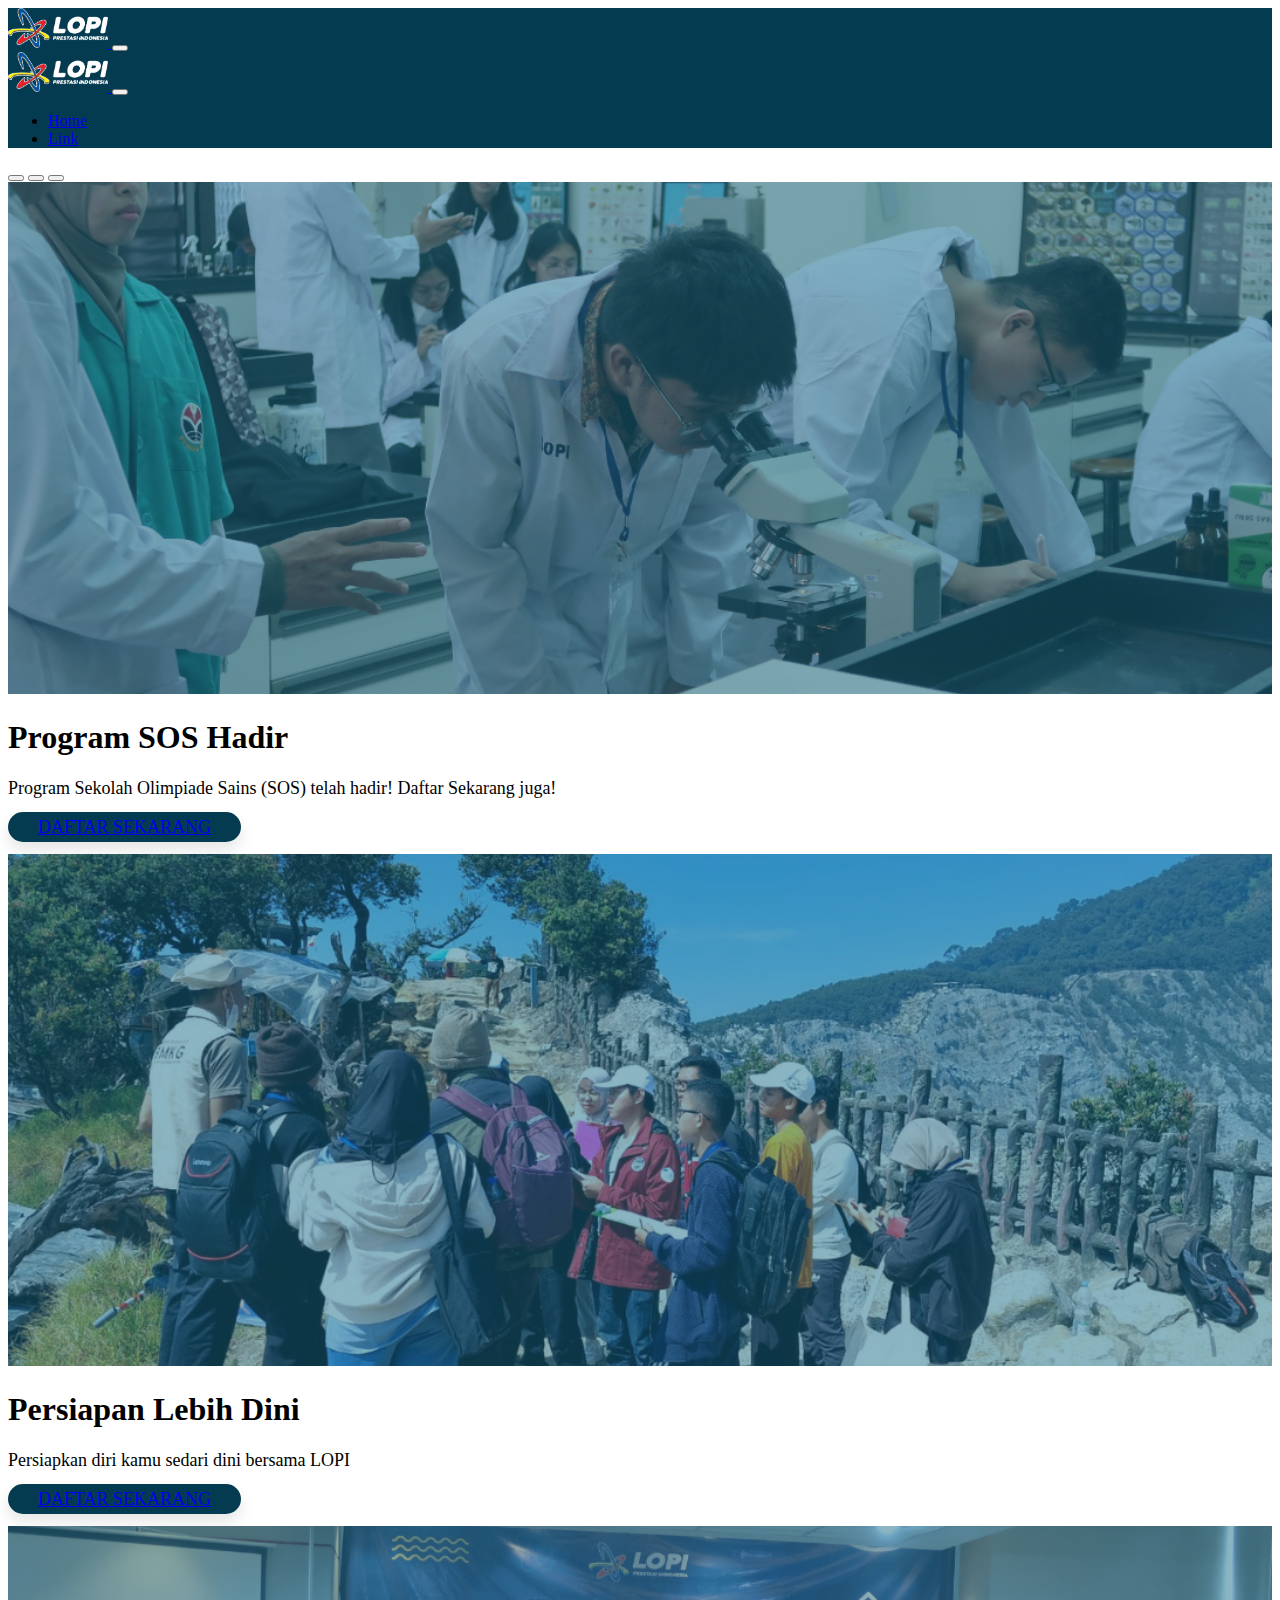
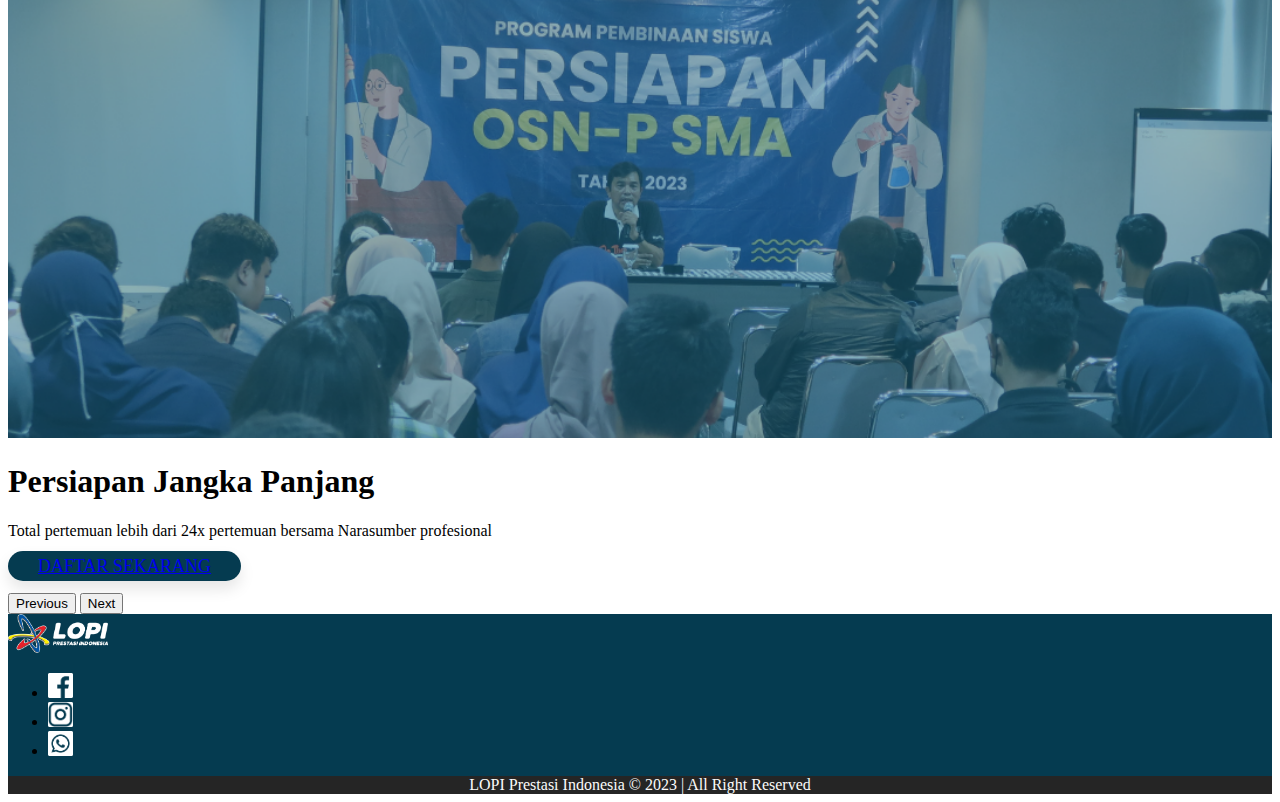
==== index.html @ d1b36021 "first innit" ====
<!DOCTYPE html>
<html lang="en">
  <head>
    <meta charset="UTF-8" />
    <meta name="viewport" content="width=device-width, initial-scale=1.0" />
    <title>LOPI Prestasi Indonesia</title>
    <!-- Own CSS -->
    <link rel="stylesheet" href="./source/style.css" />
    <!-- Bootstrap CSS -->
    <link
      href="https://cdn.jsdelivr.net/npm/bootstrap@5.3.2/dist/css/bootstrap.min.css"
      rel="stylesheet"
      integrity="sha384-T3c6CoIi6uLrA9TneNEoa7RxnatzjcDSCmG1MXxSR1GAsXEV/Dwwykc2MPK8M2HN"
      crossorigin="anonymous"
    />
  </head>
  <body>
    <!-- Start of Navigation Bar -->
    <nav
      class="navbar shadow-lg navbar-expand-lg navbar-dark bg-lopi-primary px-lg-5 sticky-top"
      aria-label="Offcanvas navbar large"
    >
      <div class="container">
        <!-- Navbar Logo LOPI -->
        <a class="navbar-brand lopi-navbar-logo" href="#">
          <img
            src="./assets/img/logo-white-full.png"
            alt="Logo LOPI Prestasi Indonesia"
          />
        </a>

        <!-- Button Toggle -->
        <button
          id="toggle-open"
          class="navbar-toggler"
          type="button"
          data-bs-toggle="offcanvas"
          data-bs-target="#offcanvasNavbar"
          aria-controls="offcanvasNavbar"
          aria-label="Toggle navigation"
        >
          <span class="navbar-toggler-icon"></span>
        </button>

        <!-- Off Canvas Navigation -->
        <div
          class="offcanvas offcanvas-end bg-lopi-primary"
          tabindex="-1"
          data-bs-backdrop="false"
          id="offcanvasNavbar"
          aria-labelledby="offcanvasNavbarLabel"
        >
          <!-- Off Canvas Header -->
          <div class="offcanvas-header">
            <!-- Off Canvas Logo -->
            <a class="offcanvas-title lopi-navbar-logo" href="index.html">
              <img src="./assets/img/logo-white-full.png" alt="Logo LOPI" />
            </a>
            <!-- Off Canvas Close Button -->
            <button
              type="button"
              class="btn-close btn-close-white"
              data-bs-dismiss="offcanvas"
              aria-label="Close"
            ></button>
          </div>
          <!-- Off Canvas Body -->
          <div class="offcanvas-body">
            <!-- Navbar Link -->
            <ul class="navbar-nav justify-content-end flex-grow-1 pe-3">
              <!-- Link 1 -->
              <li class="nav-item px-lg-2 fs-6 text-uppercase fw-bold">
                <a class="nav-link active" aria-current="page" href="#hero-main"
                  >Home</a
                >
              </li>
              <!-- Link -->
              <li class="nav-item px-lg-2 fs-6 text-uppercase fw-bold">
                <a class="nav-link" href="#">Link</a>
              </li>
            </ul>
          </div>
        </div>
      </div>
    </nav>
    <!-- End of Navigation Bar  -->

    <!-- Start of Hero Section -->
    <div id="hero-main" class="carousel slide mb-6" data-bs-ride="carousel">
      <!-- Indicator Hero -->
      <div class="carousel-indicators">
        <!-- Indicator Hero-1 -->
        <button
          type="button"
          data-bs-target="#hero-main"
          data-bs-slide-to="0"
          aria-label="Slide 1"
          class="active"
          aria-current="true"
        ></button>
        <!-- Indicator Hero-2 -->
        <button
          type="button"
          data-bs-target="#hero-main"
          data-bs-slide-to="1"
          aria-label="Slide 2"
          class=""
        ></button>
        <!-- Indicator Hero-3 -->
        <button
          type="button"
          data-bs-target="#hero-main"
          data-bs-slide-to="2"
          aria-label="Slide 3"
          class=""
        ></button>
      </div>
      <div class="carousel-inner">
        <!-- Hero-1 -->
        <div class="carousel-item active">
          <img
            class="bd-placeholder-img"
            src="./assets/img/hero-1.png"
            alt="hero-1"
            style="object-fit: cover; width: 100%; height: 512px"
          />
          <div class="container">
            <div class="carousel-caption">
              <h1 class="lopi-header-primary">Program SOS Hadir</h1>
              <p class="lopi-caption">
                Program Sekolah Olimpiade Sains (SOS) telah hadir! Daftar
                Sekarang juga!
              </p>
              <p>
                <a class="btn btn-lg btn-primary lopi-btn-primary" href="#"
                  >Daftar Sekarang</a
                >
              </p>
            </div>
          </div>
        </div>
        <!-- Hero-2 -->
        <div class="carousel-item">
          <img
            class="bd-placeholder-img"
            src="./assets/img/hero-2.png"
            alt="hero-2"
            style="object-fit: cover; width: 100%; height: 512px"
          />
          <div class="container">
            <div class="carousel-caption">
              <h1 class="lopi-header-primary">Persiapan Lebih Dini</h1>
              <p class="lopi-caption">
                Persiapkan diri kamu sedari dini bersama LOPI
              </p>
              <p>
                <a class="btn btn-lg btn-primary lopi-btn-primary" href="#"
                  >Daftar Sekarang</a
                >
              </p>
            </div>
          </div>
        </div>
        <!-- Hero-3 -->
        <div class="carousel-item">
          <img
            class="bd-placeholder-img"
            src="./assets/img/hero-3.png"
            alt="hero-3"
            style="object-fit: cover; width: 100%; height: 512px"
          />
          <div class="container">
            <div class="carousel-caption">
              <h1 class="lopi-header-primary">Persiapan Jangka Panjang</h1>
              <p class="lopica">
                Total pertemuan lebih dari 24x pertemuan bersama Narasumber
                profesional
              </p>
              <p>
                <a class="btn btn-lg btn-primary lopi-btn-primary" href="#"
                  >Daftar Sekarang</a
                >
              </p>
            </div>
          </div>
        </div>
      </div>

      <!-- Arrow -->
      <button
        class="carousel-control-prev"
        type="button"
        data-bs-target="#hero-main"
        data-bs-slide="prev"
      >
        <span class="carousel-control-prev-icon" aria-hidden="true"></span>
        <span class="visually-hidden">Previous</span>
      </button>
      <button
        class="carousel-control-next"
        type="button"
        data-bs-target="#hero-main"
        data-bs-slide="next"
      >
        <span class="carousel-control-next-icon" aria-hidden="true"></span>
        <span class="visually-hidden">Next</span>
      </button>
    </div>
    <!-- End of Hero Section -->

    <!-- Start of Footer -->
    <div class="bg-lopi-primary">
      <footer
        class="container d-flex flex-wrap justify-content-between align-items-center py-3 my-4 border-bottom"
      >
        <div class="col-md-4 align-items-center">
          <a href="index.html" class="lopi-footer-logo mb-3 me-2 mb-md-0 lh-1">
            <img src="./assets/img/logo-white-full.png" alt="Logo LOPI" />
          </a>
        </div>

        <ul class="nav col-md-4 justify-content-end list-unstyled pe-3">
          <li class="ms-3">
            <a class="lopi-footer-sosmed" href="#">
              <img src="./assets/img/facebook.png" alt="" srcset="" />
            </a>
          </li>
          <li class="ms-3">
            <a class="lopi-footer-sosmed" href="#">
              <img src="./assets/img/instagram.png" alt="" srcset="" />
            </a>
          </li>
          <li class="ms-3">
            <a class="lopi-footer-sosmed" href="#">
              <img src="./assets/img/whatsapp.png" alt="" srcset="" />
            </a>
          </li>
        </ul>
      </footer>
      <div class="lopi-copyright-footer p-2">
        <span>LOPI Prestasi Indonesia © 2023 | All Right Reserved</span>
      </div>
    </div>
    <!-- End of Footer -->

    <!-- Boostrapt JavaScript -->
    <script
      src="https://cdn.jsdelivr.net/npm/bootstrap@5.3.2/dist/js/bootstrap.bundle.min.js"
      integrity="sha384-C6RzsynM9kWDrMNeT87bh95OGNyZPhcTNXj1NW7RuBCsyN/o0jlpcV8Qyq46cDfL"
      crossorigin="anonymous"
    ></script>
    <script src="./source/script.js"></script>
  </body>
</html>
---- source/style.css ----
:root {
  --lopi-primary: #053b50;
  --lopi-secondary: #ffd601;
  --lopi-third: #176b87;
  --lopi-white: #fbfbfb;
  --lopi-black: #252525;
}

/* * {
  padding: 0px;
  margin: 0px;
} */

.bg-lopi-primary {
  background-color: var(--lopi-primary) !important;
}

.bg-lopi-secondary {
  background-color: var(--lopi-secondary) !important;
}

.bg-lopi-third {
  background-color: var(--lopi-third) !important;
}

.bg-lopi-white {
  background-color: var(--lopi-white) !important;
}

.bg-lopi-black {
  background-color: var(--lopi-black) !important;
}

.text-lopi-primary {
  color: var(--lopi-primary) !important;
}

.text-lopi-secondary {
  color: var(--lopi-secondary) !important;
}

.text-lopi-third {
  color: var(--lopi-third) !important;
}

.text-lopi-white {
  color: var(--lopi-white) !important;
}

.text-lopi-black {
  color: var(--lopi-black) !important;
}

/* Main CSS */

.lopi-navbar-logo img {
  width: 100px;
}

.lopi-footer-logo img {
  width: 100px;
}

.lopi-footer-sosmed img {
  width: 25px;
}

.lopi-copyright-footer {
  background-color: var(--lopi-black);
  color: var(--lopi-white);
  text-align: center;
}

.lopi-btn-primary {
  background-color: var(--lopi-primary) !important;
  border: none !important;
  border-radius: 50px !important;
  padding: 5px 30px !important;
  font-size: large !important;
  font-weight: 500 !important;
  text-transform: uppercase !important;
  box-shadow: 0px 8px 15px rgba(0, 0, 0, 0.1) !important;
}

.lopi-btn-primary:hover {
  background-color: var(--lopi-third) !important;
}

.lopi-header-primary {
  font-size: xx-large !important;
  font-weight: 900 !important;
}

.lopi-caption {
  font-size: large !important;
}

@media screen and (max-width: 600px) {
  .offcanvas-body {
    background-color: var(--lopi-third) !important;
  }
  /* 
  .offcanvas-body li {
    padding: 5px 0px;
  } */
}
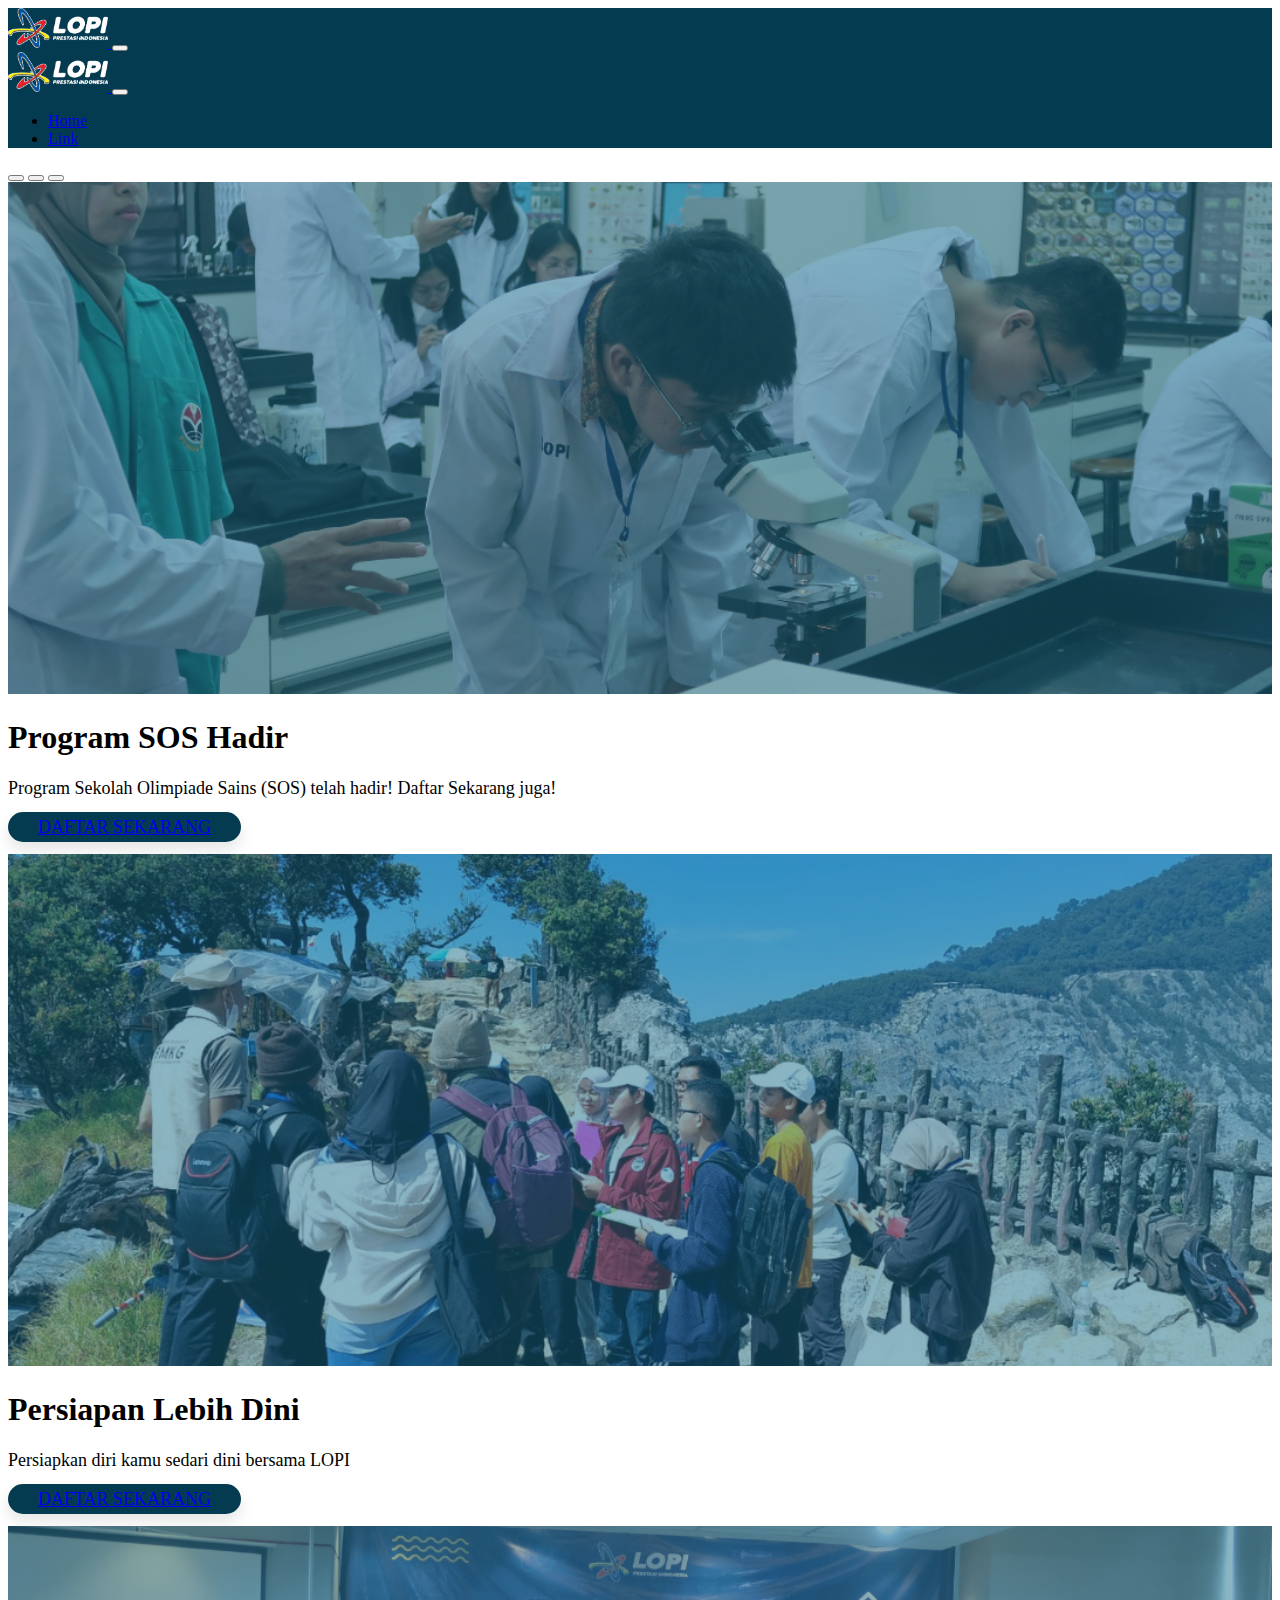
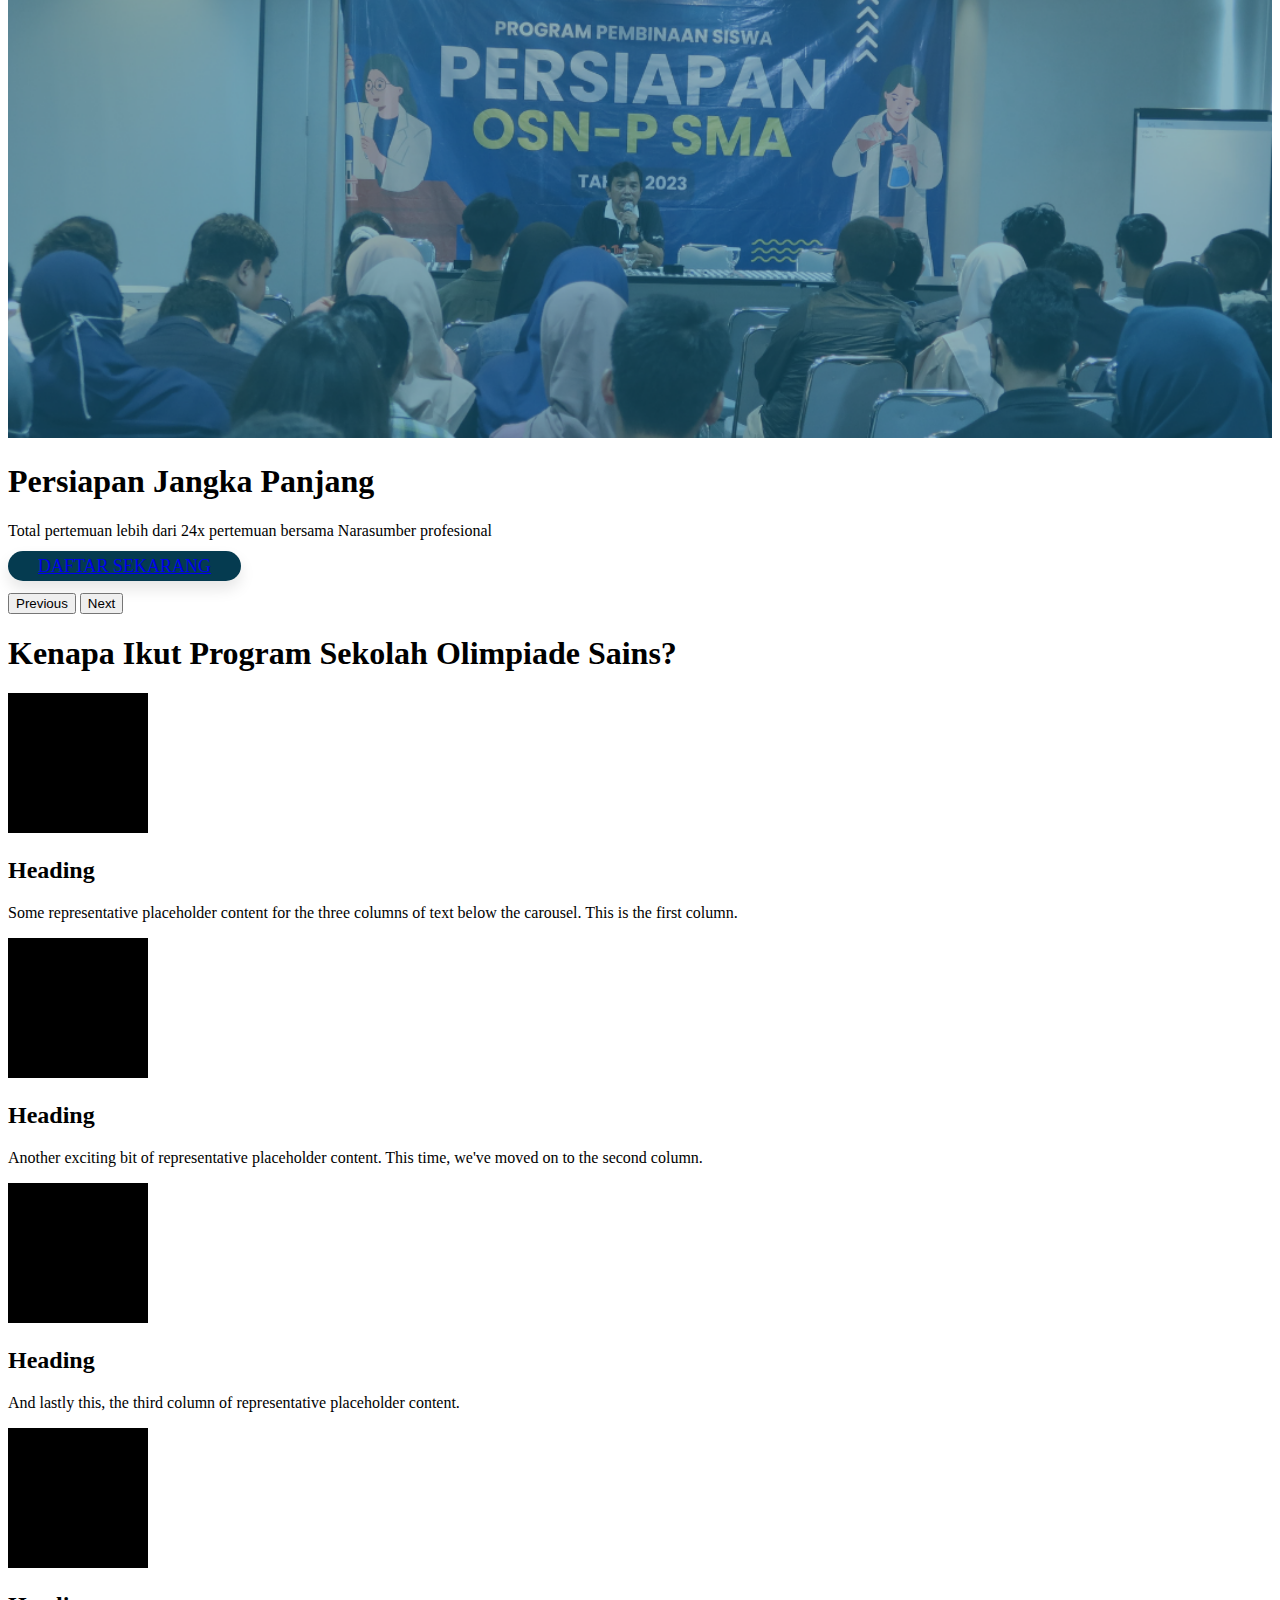
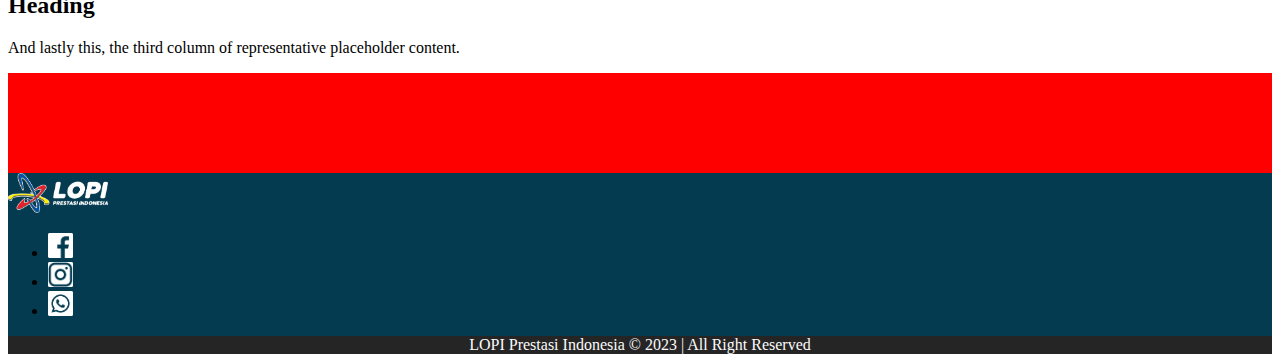
==== commit 7e09bdd7: "add new section" ====
--- a/index.html
+++ b/index.html
@@ -208,6 +208,121 @@
     </div>
     <!-- End of Hero Section -->
 
+    <!-- Start of Value Section -->
+    <div class="my-5">
+      <div class="container text-center">
+        <div class="row">
+          <div class="col">
+            <h1>Kenapa Ikut Program Sekolah Olimpiade Sains?</h1>
+          </div>
+        </div>
+        <div class="row">
+          <!-- Value -->
+          <div class="col-lg-3 pt-3 px-4">
+            <svg
+              class="bd-placeholder-img rounded-circle"
+              width="140"
+              height="140"
+              xmlns="http://www.w3.org/2000/svg"
+              role="img"
+              aria-label="Placeholder"
+              preserveAspectRatio="xMidYMid slice"
+              focusable="false"
+            >
+              <title>Placeholder</title>
+              <rect
+                width="100%"
+                height="100%"
+                fill="var(--bs-secondary-color)"
+              ></rect>
+            </svg>
+            <h2 class="fw-normal pt-3">Heading</h2>
+            <p>
+              Some representative placeholder content for the three columns of
+              text below the carousel. This is the first column.
+            </p>
+          </div>
+          <!-- Value -->
+          <div class="col-lg-3 pt-3 px-4">
+            <svg
+              class="bd-placeholder-img rounded-circle"
+              width="140"
+              height="140"
+              xmlns="http://www.w3.org/2000/svg"
+              role="img"
+              aria-label="Placeholder"
+              preserveAspectRatio="xMidYMid slice"
+              focusable="false"
+            >
+              <title>Placeholder</title>
+              <rect
+                width="100%"
+                height="100%"
+                fill="var(--bs-secondary-color)"
+              ></rect>
+            </svg>
+            <h2 class="fw-normal pt-3">Heading</h2>
+            <p>
+              Another exciting bit of representative placeholder content. This
+              time, we've moved on to the second column.
+            </p>
+          </div>
+          <!-- Value -->
+          <div class="col-lg-3 pt-3 px-4">
+            <svg
+              class="bd-placeholder-img rounded-circle"
+              width="140"
+              height="140"
+              xmlns="http://www.w3.org/2000/svg"
+              role="img"
+              aria-label="Placeholder"
+              preserveAspectRatio="xMidYMid slice"
+              focusable="false"
+            >
+              <title>Placeholder</title>
+              <rect
+                width="100%"
+                height="100%"
+                fill="var(--bs-secondary-color)"
+              ></rect>
+            </svg>
+            <h2 class="fw-normal pt-3">Heading</h2>
+            <p>
+              And lastly this, the third column of representative placeholder
+              content.
+            </p>
+          </div>
+          <!-- Value -->
+          <div class="col-lg-3 pt-3 px-4">
+            <svg
+              class="bd-placeholder-img rounded-circle"
+              width="140"
+              height="140"
+              xmlns="http://www.w3.org/2000/svg"
+              role="img"
+              aria-label="Placeholder"
+              preserveAspectRatio="xMidYMid slice"
+              focusable="false"
+            >
+              <title>Placeholder</title>
+              <rect
+                width="100%"
+                height="100%"
+                fill="var(--bs-secondary-color)"
+              ></rect>
+            </svg>
+            <h2 class="fw-normal pt-3">Heading</h2>
+            <p>
+              And lastly this, the third column of representative placeholder
+              content.
+            </p>
+          </div>
+        </div>
+      </div>
+    </div>
+    <!-- End of Value Section -->
+    <div class="testing"></div>
+
     <!-- Start of Footer -->
     <div class="bg-lopi-primary">
       <footer
--- a/source/style.css
+++ b/source/style.css
@@ -6,10 +6,10 @@
   --lopi-black: #252525;
 }
 
-/* * {
-  padding: 0px;
-  margin: 0px;
-} */
+.testing {
+  background-color: red;
+  height: 100px;
+}
 
 .bg-lopi-primary {
   background-color: var(--lopi-primary) !important;
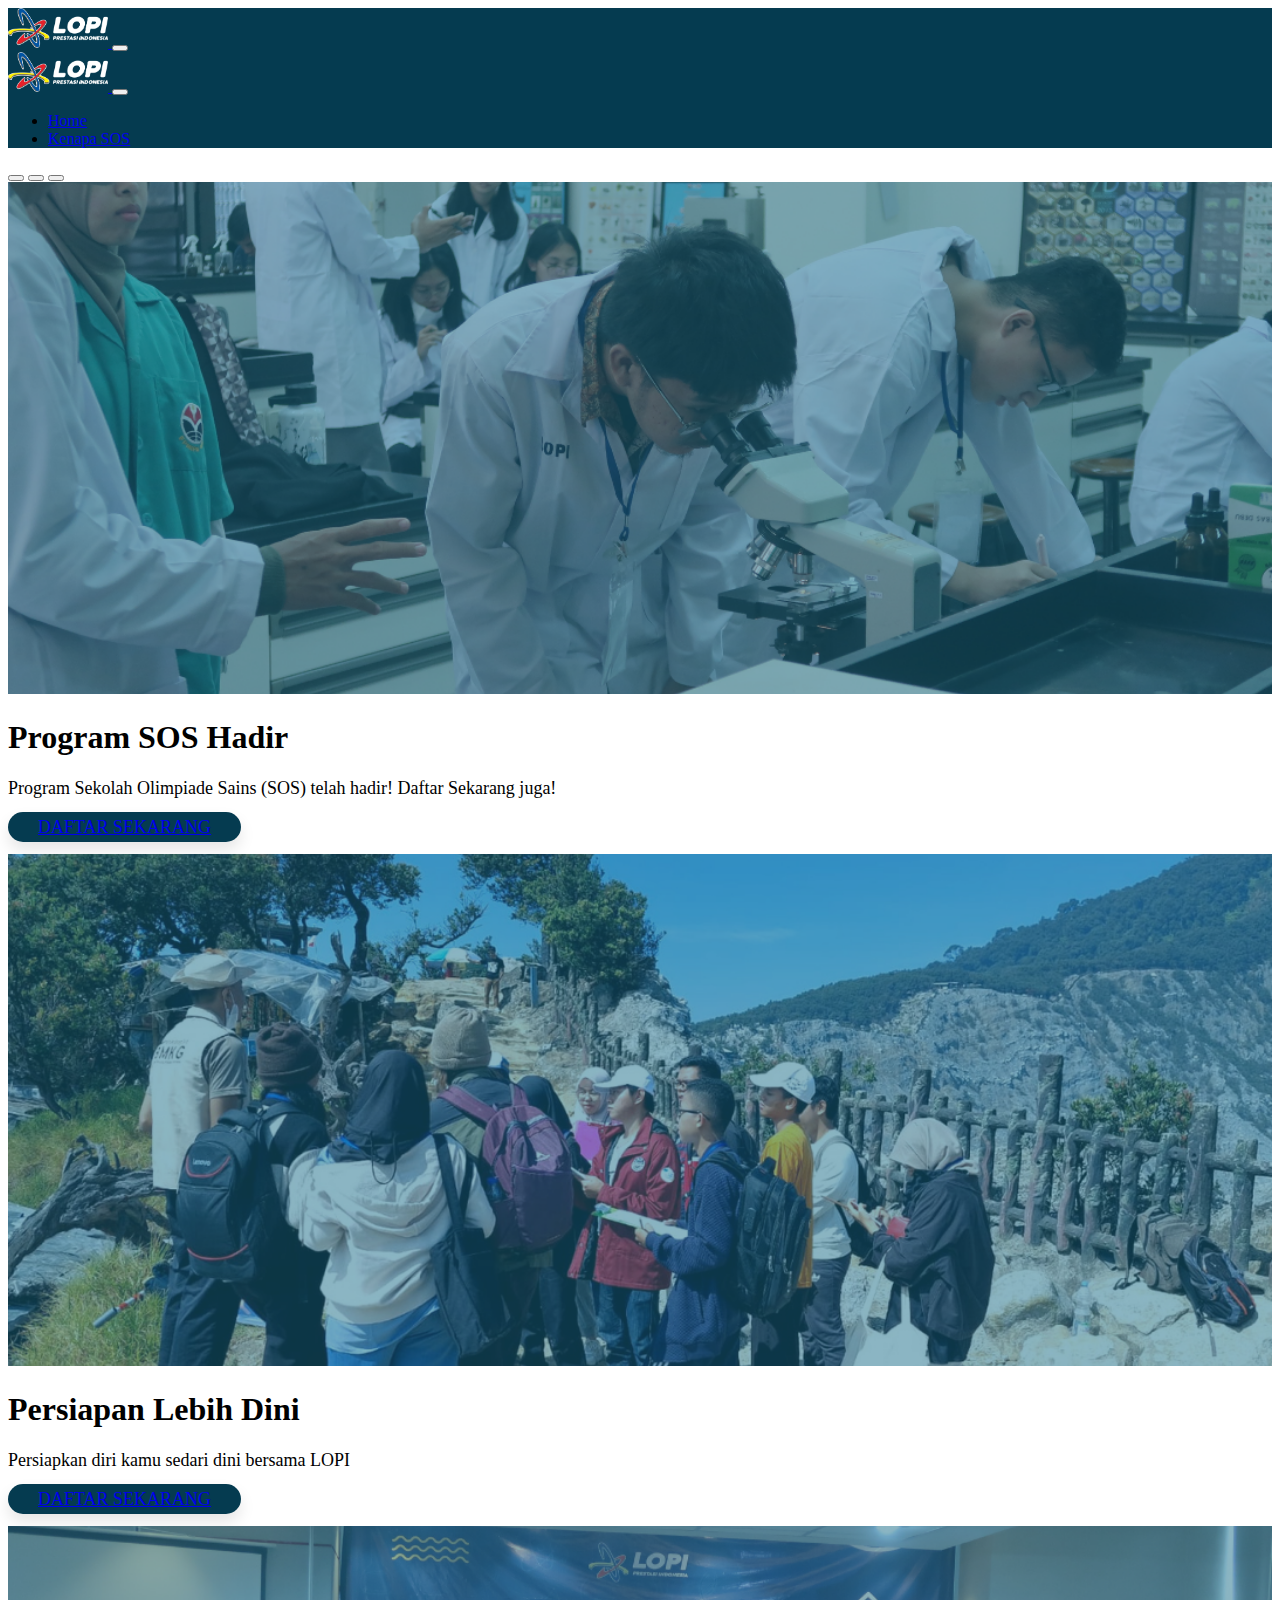
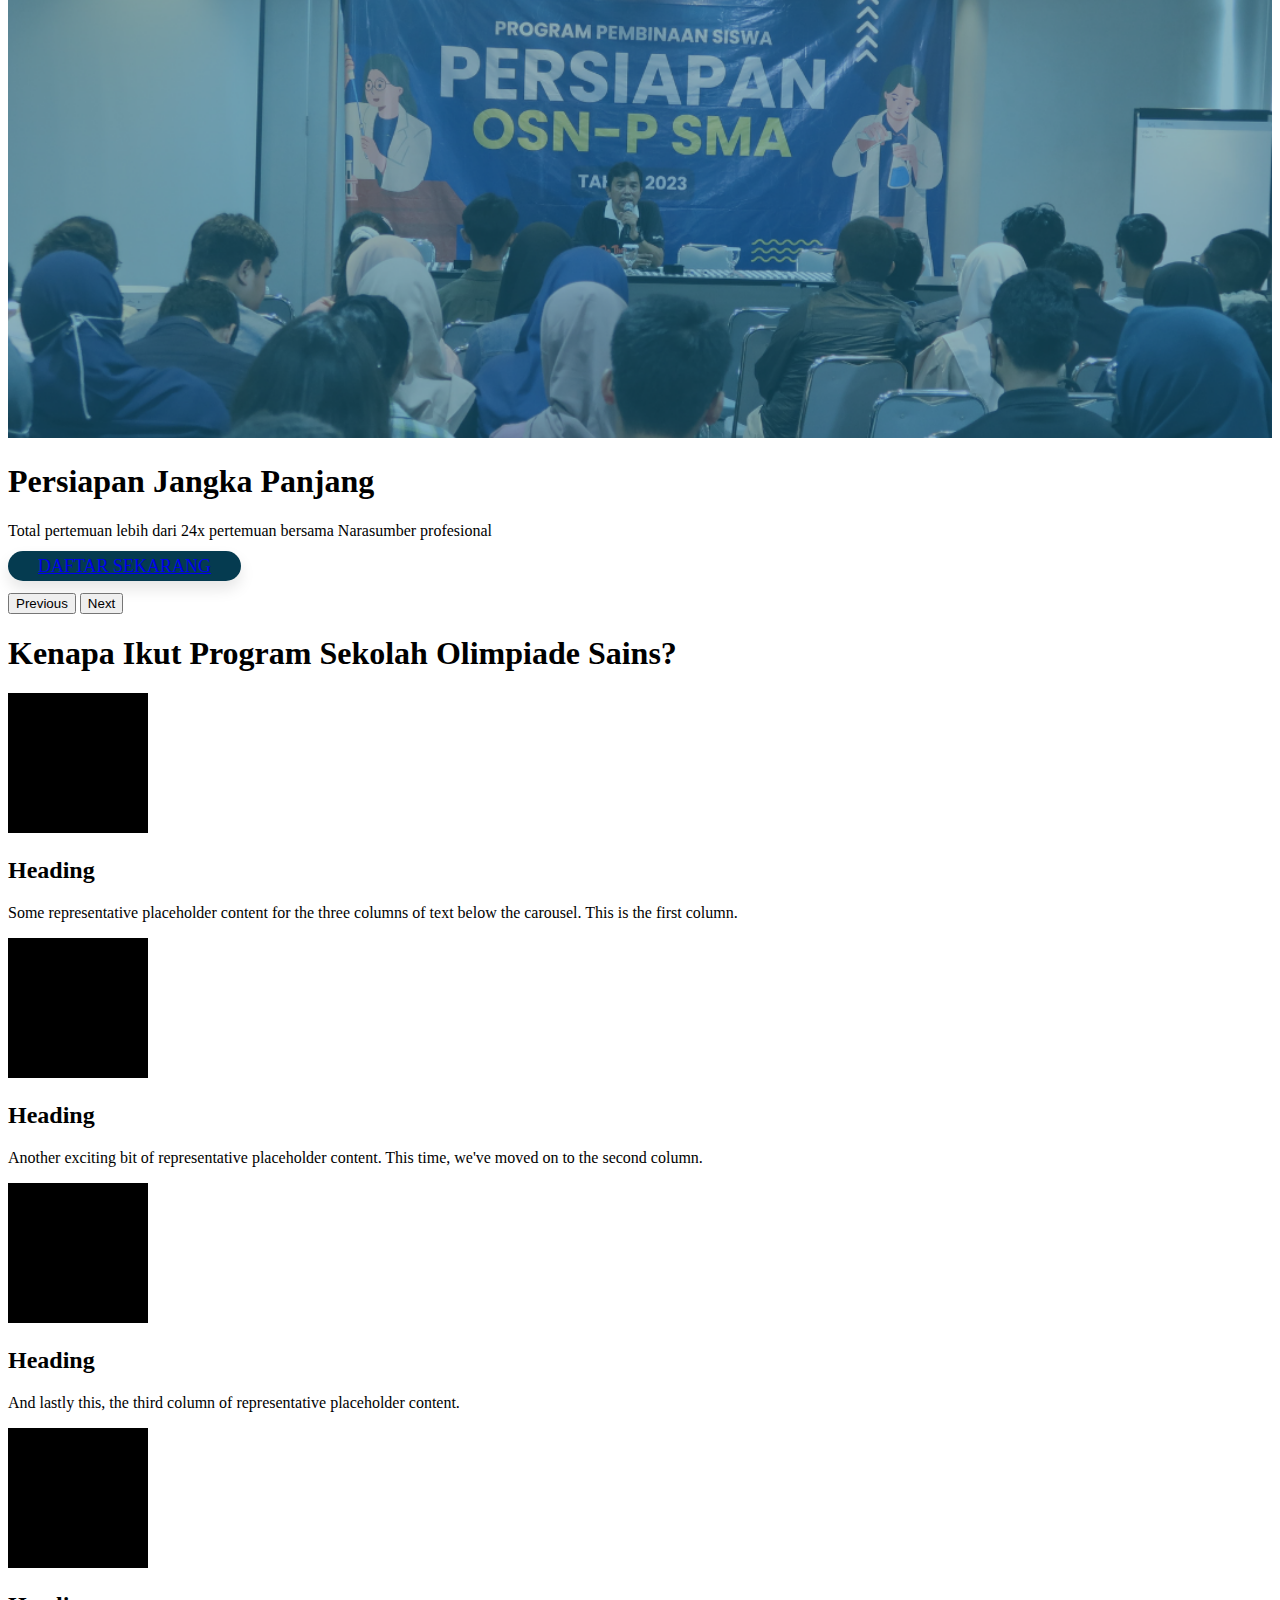
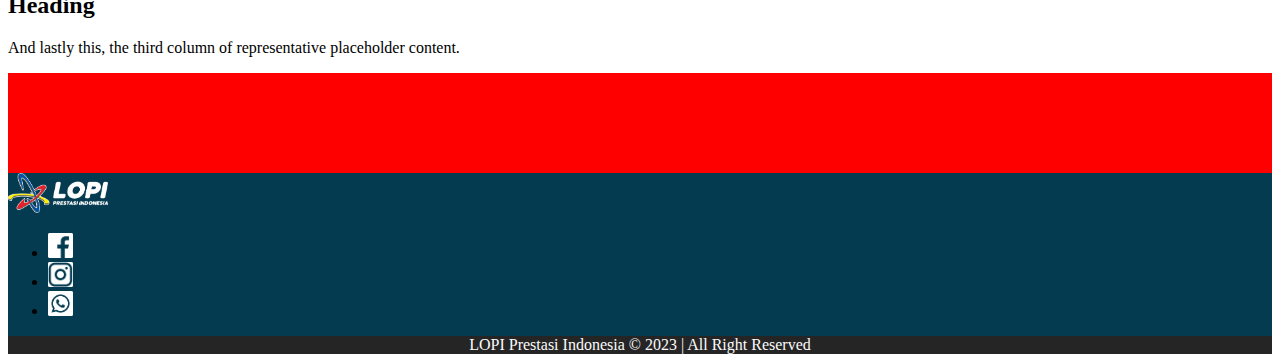
==== commit c28f20f0: "add new link and id to value" ====
--- a/index.html
+++ b/index.html
@@ -76,7 +76,7 @@
               </li>
               <!-- Link -->
               <li class="nav-item px-lg-2 fs-6 text-uppercase fw-bold">
-                <a class="nav-link" href="#">Link</a>
+                <a class="nav-link" href="#value">Kenapa SOS</a>
               </li>
             </ul>
           </div>
@@ -209,7 +209,7 @@
     <!-- End of Hero Section -->
 
     <!-- Start of Value Section -->
-    <div class="my-5">
+    <div class="my-5" id="value">
       <div class="container text-center">
         <div class="row">
           <div class="col">
